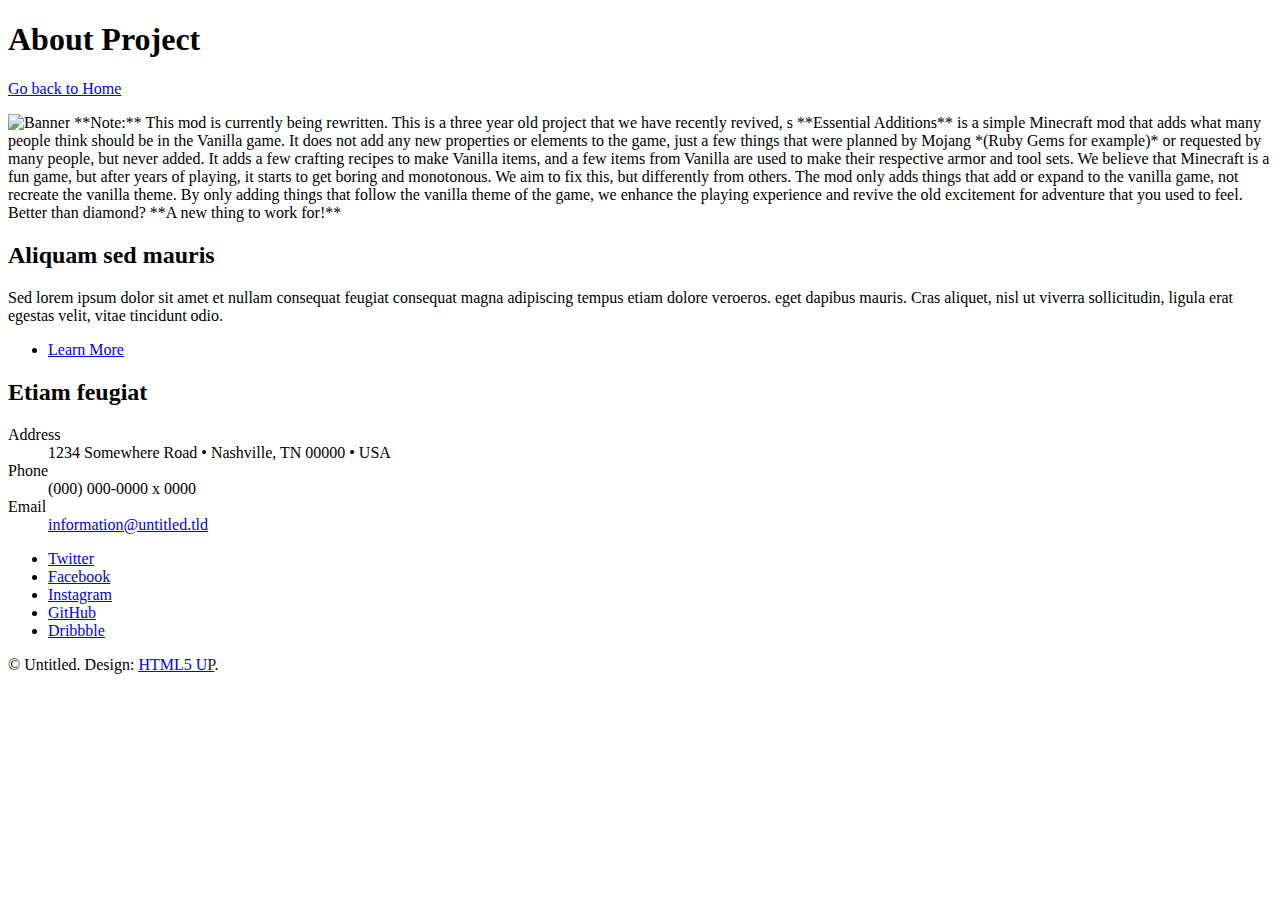
==== about/index.html @ 2b638db6 "Prettify URLs" ====
<!DOCTYPE HTML>
<!--
	Stellar by HTML5 UP
	html5up.net | @ajlkn
	Free for personal and commercial use under the CCA 3.0 license (html5up.net/license)
-->
<html>
<head>
	<title>Generic - Stellar by HTML5 UP</title>
	<meta charset="utf-8" />
	<meta name="viewport" content="width=device-width, initial-scale=1" />
	<!--[if lte IE 8]>
	<script src="../assets/js/ie/html5shiv.js"></script><![endif]-->
	<link rel="stylesheet" href="../assets/css/main.css" />
	<!--[if lte IE 9]>
	<link rel="stylesheet" href="../assets/css/ie9.css"/><![endif]-->
	<!--[if lte IE 8]>
	<link rel="stylesheet" href="../assets/css/ie8.css"/><![endif]-->
</head>
<body>

<!-- Wrapper -->
<div id="wrapper">

	<!-- Header -->
	<header id="header">
		<h1>About Project</h1>
        <p><span class="icon fa-long-arrow-left"></span> <a href="../">Go back to Home</a></p>
	</header>

	<!-- Main -->
	<div id="main">

		<!-- Content -->
		<section id="content" class="main">
			<span class="image main"><img src="../images/DarkBanner.png" alt="Banner" /></span>
			<markdown>
				**Note:** This mod is currently being rewritten.
				This is a three year old project that we have recently revived, s
                **Essential Additions** is a simple Minecraft mod that adds what many people think should be in the Vanilla game. It does not add any new properties or elements to the game, just a few things that were planned by Mojang *(Ruby Gems for example)* or requested by many people, but never added. It adds a few crafting recipes to make Vanilla items, and a few items from Vanilla are used to make their respective armor and tool sets.

                We believe that Minecraft is a fun game, but after years of playing, it starts to get boring and monotonous. We aim to fix this, but differently from others.

                The mod only adds things that add or expand to the vanilla game, not recreate the vanilla theme.
                By only adding things that follow the vanilla theme of the game, we enhance the playing experience and revive the old excitement for adventure that you used to feel. Better than diamond? **A new thing to work for!**
            </markdown>
		</section>

	</div>

	<!-- Footer -->
	<footer id="footer">
		<section>
			<h2>Aliquam sed mauris</h2>
			<p>Sed lorem ipsum dolor sit amet et nullam consequat feugiat consequat magna adipiscing tempus etiam dolore veroeros. eget dapibus mauris. Cras aliquet, nisl ut viverra sollicitudin, ligula erat egestas velit, vitae tincidunt odio.</p>
			<ul class="actions">
				<li><a href="#" class="button">Learn More</a></li>
			</ul>
		</section>
		<section>
			<h2>Etiam feugiat</h2>
			<dl class="alt">
				<dt>Address</dt>
				<dd>1234 Somewhere Road &bull; Nashville, TN 00000 &bull; USA</dd>
				<dt>Phone</dt>
				<dd>(000) 000-0000 x 0000</dd>
				<dt>Email</dt>
				<dd><a href="#">information@untitled.tld</a></dd>
			</dl>
			<ul class="icons">
				<li><a href="#" class="icon fa-twitter alt"><span class="label">Twitter</span></a></li>
				<li><a href="#" class="icon fa-facebook alt"><span class="label">Facebook</span></a></li>
				<li><a href="#" class="icon fa-instagram alt"><span class="label">Instagram</span></a></li>
				<li><a href="#" class="icon fa-github alt"><span class="label">GitHub</span></a></li>
				<li><a href="#" class="icon fa-dribbble alt"><span class="label">Dribbble</span></a></li>
			</ul>
		</section>
		<p class="copyright">&copy; Untitled. Design: <a href="https://html5up.net">HTML5 UP</a>.</p>
	</footer>

</div>

<!-- Scripts -->
<script type="text/javascript" src="../assets/js/jquery.min.js"></script>
<script type="text/javascript" src="../assets/js/jquery.scrollex.min.js"></script>
<script type="text/javascript" src="../assets/js/jquery.scrolly.min.js"></script>
<script type="text/javascript" src="../assets/js/skel.min.js"></script>
<script type="text/javascript" src="../assets/js/util.js"></script>
<!--[if lte IE 8]>
<script src="../assets/js/ie/respond.min.js"></script><![endif]-->
<script type="text/javascript" src="../assets/js/main.js"></script>
<script type="text/javascript" src="../assets/js/tagdown.min.js"></script>

</body>
</html>
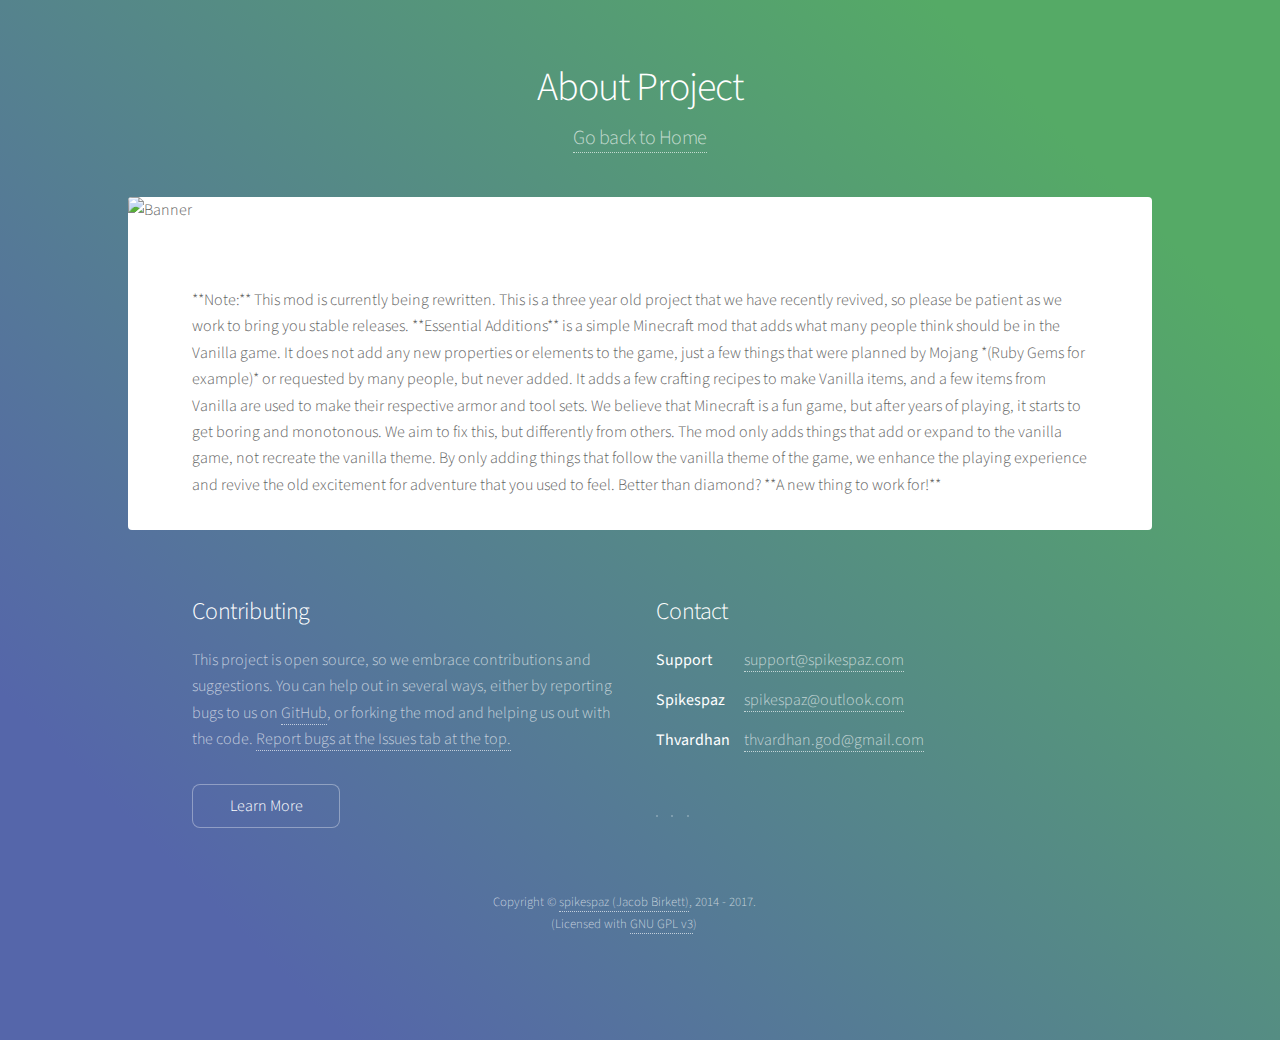
==== commit 9d5fce91: "Removed clutter comments and use all minifed files." ====
--- a/about/index.html
+++ b/about/index.html
@@ -1,42 +1,37 @@
 <!DOCTYPE HTML>
-<!--
-	Stellar by HTML5 UP
-	html5up.net | @ajlkn
-	Free for personal and commercial use under the CCA 3.0 license (html5up.net/license)
--->
 <html>
 <head>
-	<title>Generic - Stellar by HTML5 UP</title>
-	<meta charset="utf-8" />
-	<meta name="viewport" content="width=device-width, initial-scale=1" />
-	<!--[if lte IE 8]>
-	<script src="../assets/js/ie/html5shiv.js"></script><![endif]-->
-	<link rel="stylesheet" href="../assets/css/main.css" />
-	<!--[if lte IE 9]>
-	<link rel="stylesheet" href="../assets/css/ie9.css"/><![endif]-->
-	<!--[if lte IE 8]>
-	<link rel="stylesheet" href="../assets/css/ie8.css"/><![endif]-->
+    <title>Essential Additions - About</title>
+    <meta charset="utf-8" />
+    <meta name="viewport" content="width=device-width, initial-scale=1" />
+    <!--[if lte IE 8]><script src="../assets/js/ie/html5shiv.js"></script><![endif]-->
+    <link rel="stylesheet" href="../assets/css/main.min.css" />
+    <link rel="stylesheet" href="../assets/css/font-awesome.min.css" />
+    <link rel="stylesheet" href="../assets/css/custom-icons.css" />
+    <!--[if lte IE 9]><link rel="stylesheet" href="../assets/css/ie9.min.css" /><![endif]-->
+    <!--[if lte IE 8]><link rel="stylesheet" href="../assets/css/ie8.min.css" /><![endif]-->
+    <!--[if lte IE 7]><link rel="stylesheet" href="../assets/css/custom-icons-ie7.css"/><![endif]-->
 </head>
 <body>
-
 <!-- Wrapper -->
 <div id="wrapper">
 
-	<!-- Header -->
-	<header id="header">
-		<h1>About Project</h1>
+    <!-- Header -->
+    <header id="header">
+        <h1>About Project</h1>
         <p><span class="icon fa-long-arrow-left"></span> <a href="../">Go back to Home</a></p>
-	</header>
+    </header>
 
-	<!-- Main -->
-	<div id="main">
+    <!-- Main -->
+    <div id="main">
 
-		<!-- Content -->
-		<section id="content" class="main">
-			<span class="image main"><img src="../images/DarkBanner.png" alt="Banner" /></span>
-			<markdown>
-				**Note:** This mod is currently being rewritten.
-				This is a three year old project that we have recently revived, s
+        <!-- Content -->
+        <section id="content" class="main">
+            <span class="image main"><img src="../assets/images/serenity.png" alt="Banner" /></span>
+            <markdown>
+                **Note:** This mod is currently being rewritten.
+                This is a three year old project that we have recently revived, so please be patient as we work to bring you stable releases.
+
                 **Essential Additions** is a simple Minecraft mod that adds what many people think should be in the Vanilla game. It does not add any new properties or elements to the game, just a few things that were planned by Mojang *(Ruby Gems for example)* or requested by many people, but never added. It adds a few crafting recipes to make Vanilla items, and a few items from Vanilla are used to make their respective armor and tool sets.
 
                 We believe that Minecraft is a fun game, but after years of playing, it starts to get boring and monotonous. We aim to fix this, but differently from others.
@@ -44,39 +39,40 @@
                 The mod only adds things that add or expand to the vanilla game, not recreate the vanilla theme.
                 By only adding things that follow the vanilla theme of the game, we enhance the playing experience and revive the old excitement for adventure that you used to feel. Better than diamond? **A new thing to work for!**
             </markdown>
-		</section>
+        </section>
 
-	</div>
+    </div>
 
-	<!-- Footer -->
-	<footer id="footer">
-		<section>
-			<h2>Aliquam sed mauris</h2>
-			<p>Sed lorem ipsum dolor sit amet et nullam consequat feugiat consequat magna adipiscing tempus etiam dolore veroeros. eget dapibus mauris. Cras aliquet, nisl ut viverra sollicitudin, ligula erat egestas velit, vitae tincidunt odio.</p>
-			<ul class="actions">
-				<li><a href="#" class="button">Learn More</a></li>
-			</ul>
-		</section>
-		<section>
-			<h2>Etiam feugiat</h2>
-			<dl class="alt">
-				<dt>Address</dt>
-				<dd>1234 Somewhere Road &bull; Nashville, TN 00000 &bull; USA</dd>
-				<dt>Phone</dt>
-				<dd>(000) 000-0000 x 0000</dd>
-				<dt>Email</dt>
-				<dd><a href="#">information@untitled.tld</a></dd>
-			</dl>
-			<ul class="icons">
-				<li><a href="#" class="icon fa-twitter alt"><span class="label">Twitter</span></a></li>
-				<li><a href="#" class="icon fa-facebook alt"><span class="label">Facebook</span></a></li>
-				<li><a href="#" class="icon fa-instagram alt"><span class="label">Instagram</span></a></li>
-				<li><a href="#" class="icon fa-github alt"><span class="label">GitHub</span></a></li>
-				<li><a href="#" class="icon fa-dribbble alt"><span class="label">Dribbble</span></a></li>
-			</ul>
-		</section>
-		<p class="copyright">&copy; Untitled. Design: <a href="https://html5up.net">HTML5 UP</a>.</p>
-	</footer>
+    <!-- Footer -->
+    <footer id="footer">
+        <section>
+            <h2>Contributing</h2>
+            <p>This project is open source, so we embrace contributions and suggestions. You can help out in several ways, either by reporting bugs to us on
+                <a href="https://github.com/spikespaz/essentialadditions">GitHub</a>, or forking the mod and helping us out with the code.
+                <a href="https://github.com/spikespaz/essentialadditions/issues">Report bugs at the Issues tab at the top.</a>
+            </p>
+            <ul class="actions">
+                <li><a href="../contribute/" class="button">Learn More</a></li>
+            </ul>
+        </section>
+        <section>
+            <h2>Contact</h2>
+            <dl class="alt">
+                <dt>Support</dt>
+                <dd><a href="mailto:support@spikespaz.com?Subject=Essential%20Additions">support@spikespaz.com</a></dd>
+                <dt>Spikespaz</dt>
+                <dd><a href="mailto:spikespaz@outlook.com?Subject=Essential%20Additions">spikespaz@outlook.com</a></dd>
+                <dt>Thvardhan</dt>
+                <dd><a href="mailto:thvardhan.god@gmail.com?Subject=Essential%20Additions">thvardhan.god@gmail.com</a></dd>
+            </dl>
+            <ul class="icons">
+                <li><a href="https://twitter.com/spikespaz" class="icon fa-twitter alt"><span class="label">Twitter</span></a></li>
+                <li><a href="https://github.com/spikespaz/EssentialAdditions" class="icon fa-github alt"><span class="label">GitHub</span></a></li>
+                <li><a href="https://discord.gg/QqYtjgf" class="icon ci-discord-alt alt"><span class="label">Discord</span></a></li>
+            </ul>
+        </section>
+        <p class="copyright">Copyright &copy; <a href="http://spikespaz.com">spikespaz (Jacob Birkett)</a>, 2014 - 2017.<br />(Licensed with <a href="https://www.gnu.org/licenses/quick-guide-gplv3.html">GNU GPL v3</a>)</p>
+    </footer>
 
 </div>
 
@@ -85,11 +81,9 @@
 <script type="text/javascript" src="../assets/js/jquery.scrollex.min.js"></script>
 <script type="text/javascript" src="../assets/js/jquery.scrolly.min.js"></script>
 <script type="text/javascript" src="../assets/js/skel.min.js"></script>
-<script type="text/javascript" src="../assets/js/util.js"></script>
-<!--[if lte IE 8]>
-<script src="../assets/js/ie/respond.min.js"></script><![endif]-->
-<script type="text/javascript" src="../assets/js/main.js"></script>
+<script type="text/javascript" src="../assets/js/util.min.js"></script>
+<!--[if lte IE 8]<script src="../assets/js/ie/respond.min.js"></script><![endif]-->
+<script type="text/javascript" src="../assets/js/main.min.js"></script>
 <script type="text/javascript" src="../assets/js/tagdown.min.js"></script>
-
 </body>
 </html>
--- a/assets/css/main.min.css
+++ b/assets/css/main.min.css
@@ -0,0 +1,2 @@
+@import "https://fonts.googleapis.com/css?family=Source+Sans+Pro:300,400";html,body,div,span,applet,object,iframe,h1,h2,h3,h4,h5,h6,p,blockquote,pre,a,abbr,acronym,address,big,cite,code,del,dfn,em,img,ins,kbd,q,s,samp,small,strike,strong,sub,sup,tt,var,b,u,i,center,dl,dt,dd,ol,ul,li,fieldset,form,label,legend,table,caption,tbody,tfoot,thead,tr,th,td,article,aside,canvas,details,embed,figure,figcaption,footer,header,hgroup,menu,nav,output,ruby,section,summary,time,mark,audio,video{margin:0;padding:0;border:0;font-size:100%;font:inherit;vertical-align:baseline}article,aside,details,figcaption,figure,footer,header,hgroup,menu,nav,section{display:block}body{line-height:1}ol,ul{list-style:none}blockquote,q{quotes:none}blockquote:before,blockquote:after,q:before,q:after{content:'';content:none}table{border-collapse:collapse;border-spacing:0}body{-webkit-text-size-adjust:none}*,*:before,*:after{-moz-box-sizing:border-box;-webkit-box-sizing:border-box;box-sizing:border-box}.row{border-bottom:solid 1px transparent;-moz-box-sizing:border-box;-webkit-box-sizing:border-box;box-sizing:border-box}.row>*{float:left;-moz-box-sizing:border-box;-webkit-box-sizing:border-box;box-sizing:border-box}.row:after,.row:before{content:'';display:block;clear:both;height:0}.row.uniform>*>:first-child{margin-top:0}.row.uniform>*>:last-child{margin-bottom:0}.row.\30 \25>*{padding:0 0 0 0em}.row.\30 \25{margin:0 0 -1px 0em}.row.uniform.\30 \25>*{padding:0em 0 0 0em}.row.uniform.\30 \25{margin:0em 0 -1px 0em}.row>*{padding:0 0 0 1.5em}.row{margin:0 0 -1px -1.5em}.row.uniform>*{padding:1.5em 0 0 1.5em}.row.uniform{margin:-1.5em 0 -1px -1.5em}.row.\32 00\25>*{padding:0 0 0 3em}.row.\32 00\25{margin:0 0 -1px -3em}.row.uniform.\32 00\25>*{padding:3em 0 0 3em}.row.uniform.\32 00\25{margin:-3em 0 -1px -3em}.row.\31 50\25>*{padding:0 0 0 2.25em}.row.\31 50\25{margin:0 0 -1px -2.25em}.row.uniform.\31 50\25>*{padding:2.25em 0 0 2.25em}.row.uniform.\31 50\25{margin:-2.25em 0 -1px -2.25em}.row.\35 0\25>*{padding:0 0 0 .75em}.row.\35 0\25{margin:0 0 -1px -.75em}.row.uniform.\35 0\25>*{padding:.75em 0 0 .75em}.row.uniform.\35 0\25{margin:-.75em 0 -1px -.75em}.row.\32 5\25>*{padding:0 0 0 .375em}.row.\32 5\25{margin:0 0 -1px -.375em}.row.uniform.\32 5\25>*{padding:.375em 0 0 .375em}.row.uniform.\32 5\25{margin:-.375em 0 -1px -.375em}.\31 2u,.\31 2u\24{width:100%;clear:none;margin-left:0}.\31 1u,.\31 1u\24{width:91.6666666667%;clear:none;margin-left:0}.\31 0u,.\31 0u\24{width:83.3333333333%;clear:none;margin-left:0}.\39 u,.\39 u\24{width:75%;clear:none;margin-left:0}.\38 u,.\38 u\24{width:66.6666666667%;clear:none;margin-left:0}.\37 u,.\37 u\24{width:58.3333333333%;clear:none;margin-left:0}.\36 u,.\36 u\24{width:50%;clear:none;margin-left:0}.\35 u,.\35 u\24{width:41.6666666667%;clear:none;margin-left:0}.\34 u,.\34 u\24{width:33.3333333333%;clear:none;margin-left:0}.\33 u,.\33 u\24{width:25%;clear:none;margin-left:0}.\32 u,.\32 u\24{width:16.6666666667%;clear:none;margin-left:0}.\31 u,.\31 u\24{width:8.3333333333%;clear:none;margin-left:0}.\31 2u\24+*,.\31 1u\24+*,.\31 0u\24+*,.\39 u\24+*,.\38 u\24+*,.\37 u\24+*,.\36 u\24+*,.\35 u\24+*,.\34 u\24+*,.\33 u\24+*,.\32 u\24+*,.\31 u\24+*{clear:left}.\-11u{margin-left:91.66667%}.\-10u{margin-left:83.33333%}.\-9u{margin-left:75%}.\-8u{margin-left:66.66667%}.\-7u{margin-left:58.33333%}.\-6u{margin-left:50%}.\-5u{margin-left:41.66667%}.\-4u{margin-left:33.33333%}.\-3u{margin-left:25%}.\-2u{margin-left:16.66667%}.\-1u{margin-left:8.33333%}@media screen and (max-width: 1680px){.row>*{padding:0 0 0 1.5em}.row{margin:0 0 -1px -1.5em}.row.uniform>*{padding:1.5em 0 0 1.5em}.row.uniform{margin:-1.5em 0 -1px -1.5em}.row.\32 00\25>*{padding:0 0 0 3em}.row.\32 00\25{margin:0 0 -1px -3em}.row.uniform.\32 00\25>*{padding:3em 0 0 3em}.row.uniform.\32 00\25{margin:-3em 0 -1px -3em}.row.\31 50\25>*{padding:0 0 0 2.25em}.row.\31 50\25{margin:0 0 -1px -2.25em}.row.uniform.\31 50\25>*{padding:2.25em 0 0 2.25em}.row.uniform.\31 50\25{margin:-2.25em 0 -1px -2.25em}.row.\35 0\25>*{padding:0 0 0 .75em}.row.\35 0\25{margin:0 0 -1px -.75em}.row.uniform.\35 0\25>*{padding:.75em 0 0 .75em}.row.uniform.\35 0\25{margin:-.75em 0 -1px -.75em}.row.\32 5\25>*{padding:0 0 0 .375em}.row.\32 5\25{margin:0 0 -1px -.375em}.row.uniform.\32 5\25>*{padding:.375em 0 0 .375em}.row.uniform.\32 5\25{margin:-.375em 0 -1px -.375em}.\31 2u\28xlarge\29,.\31 2u\24\28xlarge\29{width:100%;clear:none;margin-left:0}.\31 1u\28xlarge\29,.\31 1u\24\28xlarge\29{width:91.6666666667%;clear:none;margin-left:0}.\31 0u\28xlarge\29,.\31 0u\24\28xlarge\29{width:83.3333333333%;clear:none;margin-left:0}.\39 u\28xlarge\29,.\39 u\24\28xlarge\29{width:75%;clear:none;margin-left:0}.\38 u\28xlarge\29,.\38 u\24\28xlarge\29{width:66.6666666667%;clear:none;margin-left:0}.\37 u\28xlarge\29,.\37 u\24\28xlarge\29{width:58.3333333333%;clear:none;margin-left:0}.\36 u\28xlarge\29,.\36 u\24\28xlarge\29{width:50%;clear:none;margin-left:0}.\35 u\28xlarge\29,.\35 u\24\28xlarge\29{width:41.6666666667%;clear:none;margin-left:0}.\34 u\28xlarge\29,.\34 u\24\28xlarge\29{width:33.3333333333%;clear:none;margin-left:0}.\33 u\28xlarge\29,.\33 u\24\28xlarge\29{width:25%;clear:none;margin-left:0}.\32 u\28xlarge\29,.\32 u\24\28xlarge\29{width:16.6666666667%;clear:none;margin-left:0}.\31 u\28xlarge\29,.\31 u\24\28xlarge\29{width:8.3333333333%;clear:none;margin-left:0}.\31 2u\24\28xlarge\29+*,.\31 1u\24\28xlarge\29+*,.\31 0u\24\28xlarge\29+*,.\39 u\24\28xlarge\29+*,.\38 u\24\28xlarge\29+*,.\37 u\24\28xlarge\29+*,.\36 u\24\28xlarge\29+*,.\35 u\24\28xlarge\29+*,.\34 u\24\28xlarge\29+*,.\33 u\24\28xlarge\29+*,.\32 u\24\28xlarge\29+*,.\31 u\24\28xlarge\29+*{clear:left}.\-11u\28xlarge\29{margin-left:91.66667%}.\-10u\28xlarge\29{margin-left:83.33333%}.\-9u\28xlarge\29{margin-left:75%}.\-8u\28xlarge\29{margin-left:66.66667%}.\-7u\28xlarge\29{margin-left:58.33333%}.\-6u\28xlarge\29{margin-left:50%}.\-5u\28xlarge\29{margin-left:41.66667%}.\-4u\28xlarge\29{margin-left:33.33333%}.\-3u\28xlarge\29{margin-left:25%}.\-2u\28xlarge\29{margin-left:16.66667%}.\-1u\28xlarge\29{margin-left:8.33333%}}@media screen and (max-width: 1280px){.row>*{padding:0 0 0 1.5em}.row{margin:0 0 -1px -1.5em}.row.uniform>*{padding:1.5em 0 0 1.5em}.row.uniform{margin:-1.5em 0 -1px -1.5em}.row.\32 00\25>*{padding:0 0 0 3em}.row.\32 00\25{margin:0 0 -1px -3em}.row.uniform.\32 00\25>*{padding:3em 0 0 3em}.row.uniform.\32 00\25{margin:-3em 0 -1px -3em}.row.\31 50\25>*{padding:0 0 0 2.25em}.row.\31 50\25{margin:0 0 -1px -2.25em}.row.uniform.\31 50\25>*{padding:2.25em 0 0 2.25em}.row.uniform.\31 50\25{margin:-2.25em 0 -1px -2.25em}.row.\35 0\25>*{padding:0 0 0 .75em}.row.\35 0\25{margin:0 0 -1px -.75em}.row.uniform.\35 0\25>*{padding:.75em 0 0 .75em}.row.uniform.\35 0\25{margin:-.75em 0 -1px -.75em}.row.\32 5\25>*{padding:0 0 0 .375em}.row.\32 5\25{margin:0 0 -1px -.375em}.row.uniform.\32 5\25>*{padding:.375em 0 0 .375em}.row.uniform.\32 5\25{margin:-.375em 0 -1px -.375em}.\31 2u\28large\29,.\31 2u\24\28large\29{width:100%;clear:none;margin-left:0}.\31 1u\28large\29,.\31 1u\24\28large\29{width:91.6666666667%;clear:none;margin-left:0}.\31 0u\28large\29,.\31 0u\24\28large\29{width:83.3333333333%;clear:none;margin-left:0}.\39 u\28large\29,.\39 u\24\28large\29{width:75%;clear:none;margin-left:0}.\38 u\28large\29,.\38 u\24\28large\29{width:66.6666666667%;clear:none;margin-left:0}.\37 u\28large\29,.\37 u\24\28large\29{width:58.3333333333%;clear:none;margin-left:0}.\36 u\28large\29,.\36 u\24\28large\29{width:50%;clear:none;margin-left:0}.\35 u\28large\29,.\35 u\24\28large\29{width:41.6666666667%;clear:none;margin-left:0}.\34 u\28large\29,.\34 u\24\28large\29{width:33.3333333333%;clear:none;margin-left:0}.\33 u\28large\29,.\33 u\24\28large\29{width:25%;clear:none;margin-left:0}.\32 u\28large\29,.\32 u\24\28large\29{width:16.6666666667%;clear:none;margin-left:0}.\31 u\28large\29,.\31 u\24\28large\29{width:8.3333333333%;clear:none;margin-left:0}.\31 2u\24\28large\29+*,.\31 1u\24\28large\29+*,.\31 0u\24\28large\29+*,.\39 u\24\28large\29+*,.\38 u\24\28large\29+*,.\37 u\24\28large\29+*,.\36 u\24\28large\29+*,.\35 u\24\28large\29+*,.\34 u\24\28large\29+*,.\33 u\24\28large\29+*,.\32 u\24\28large\29+*,.\31 u\24\28large\29+*{clear:left}.\-11u\28large\29{margin-left:91.66667%}.\-10u\28large\29{margin-left:83.33333%}.\-9u\28large\29{margin-left:75%}.\-8u\28large\29{margin-left:66.66667%}.\-7u\28large\29{margin-left:58.33333%}.\-6u\28large\29{margin-left:50%}.\-5u\28large\29{margin-left:41.66667%}.\-4u\28large\29{margin-left:33.33333%}.\-3u\28large\29{margin-left:25%}.\-2u\28large\29{margin-left:16.66667%}.\-1u\28large\29{margin-left:8.33333%}}@media screen and (max-width: 980px){.row>*{padding:0 0 0 1.5em}.row{margin:0 0 -1px -1.5em}.row.uniform>*{padding:1.5em 0 0 1.5em}.row.uniform{margin:-1.5em 0 -1px -1.5em}.row.\32 00\25>*{padding:0 0 0 3em}.row.\32 00\25{margin:0 0 -1px -3em}.row.uniform.\32 00\25>*{padding:3em 0 0 3em}.row.uniform.\32 00\25{margin:-3em 0 -1px -3em}.row.\31 50\25>*{padding:0 0 0 2.25em}.row.\31 50\25{margin:0 0 -1px -2.25em}.row.uniform.\31 50\25>*{padding:2.25em 0 0 2.25em}.row.uniform.\31 50\25{margin:-2.25em 0 -1px -2.25em}.row.\35 0\25>*{padding:0 0 0 .75em}.row.\35 0\25{margin:0 0 -1px -.75em}.row.uniform.\35 0\25>*{padding:.75em 0 0 .75em}.row.uniform.\35 0\25{margin:-.75em 0 -1px -.75em}.row.\32 5\25>*{padding:0 0 0 .375em}.row.\32 5\25{margin:0 0 -1px -.375em}.row.uniform.\32 5\25>*{padding:.375em 0 0 .375em}.row.uniform.\32 5\25{margin:-.375em 0 -1px -.375em}.\31 2u\28medium\29,.\31 2u\24\28medium\29{width:100%;clear:none;margin-left:0}.\31 1u\28medium\29,.\31 1u\24\28medium\29{width:91.6666666667%;clear:none;margin-left:0}.\31 0u\28medium\29,.\31 0u\24\28medium\29{width:83.3333333333%;clear:none;margin-left:0}.\39 u\28medium\29,.\39 u\24\28medium\29{width:75%;clear:none;margin-left:0}.\38 u\28medium\29,.\38 u\24\28medium\29{width:66.6666666667%;clear:none;margin-left:0}.\37 u\28medium\29,.\37 u\24\28medium\29{width:58.3333333333%;clear:none;margin-left:0}.\36 u\28medium\29,.\36 u\24\28medium\29{width:50%;clear:none;margin-left:0}.\35 u\28medium\29,.\35 u\24\28medium\29{width:41.6666666667%;clear:none;margin-left:0}.\34 u\28medium\29,.\34 u\24\28medium\29{width:33.3333333333%;clear:none;margin-left:0}.\33 u\28medium\29,.\33 u\24\28medium\29{width:25%;clear:none;margin-left:0}.\32 u\28medium\29,.\32 u\24\28medium\29{width:16.6666666667%;clear:none;margin-left:0}.\31 u\28medium\29,.\31 u\24\28medium\29{width:8.3333333333%;clear:none;margin-left:0}.\31 2u\24\28medium\29+*,.\31 1u\24\28medium\29+*,.\31 0u\24\28medium\29+*,.\39 u\24\28medium\29+*,.\38 u\24\28medium\29+*,.\37 u\24\28medium\29+*,.\36 u\24\28medium\29+*,.\35 u\24\28medium\29+*,.\34 u\24\28medium\29+*,.\33 u\24\28medium\29+*,.\32 u\24\28medium\29+*,.\31 u\24\28medium\29+*{clear:left}.\-11u\28medium\29{margin-left:91.66667%}.\-10u\28medium\29{margin-left:83.33333%}.\-9u\28medium\29{margin-left:75%}.\-8u\28medium\29{margin-left:66.66667%}.\-7u\28medium\29{margin-left:58.33333%}.\-6u\28medium\29{margin-left:50%}.\-5u\28medium\29{margin-left:41.66667%}.\-4u\28medium\29{margin-left:33.33333%}.\-3u\28medium\29{margin-left:25%}.\-2u\28medium\29{margin-left:16.66667%}.\-1u\28medium\29{margin-left:8.33333%}}@media screen and (max-width: 736px){.row>*{padding:0 0 0 1em}.row{margin:0 0 -1px -1em}.row.uniform>*{padding:1em 0 0 1em}.row.uniform{margin:-1em 0 -1px -1em}.row.\32 00\25>*{padding:0 0 0 2em}.row.\32 00\25{margin:0 0 -1px -2em}.row.uniform.\32 00\25>*{padding:2em 0 0 2em}.row.uniform.\32 00\25{margin:-2em 0 -1px -2em}.row.\31 50\25>*{padding:0 0 0 1.5em}.row.\31 50\25{margin:0 0 -1px -1.5em}.row.uniform.\31 50\25>*{padding:1.5em 0 0 1.5em}.row.uniform.\31 50\25{margin:-1.5em 0 -1px -1.5em}.row.\35 0\25>*{padding:0 0 0 .5em}.row.\35 0\25{margin:0 0 -1px -.5em}.row.uniform.\35 0\25>*{padding:.5em 0 0 .5em}.row.uniform.\35 0\25{margin:-.5em 0 -1px -.5em}.row.\32 5\25>*{padding:0 0 0 .25em}.row.\32 5\25{margin:0 0 -1px -.25em}.row.uniform.\32 5\25>*{padding:.25em 0 0 .25em}.row.uniform.\32 5\25{margin:-.25em 0 -1px -.25em}.\31 2u\28small\29,.\31 2u\24\28small\29{width:100%;clear:none;margin-left:0}.\31 1u\28small\29,.\31 1u\24\28small\29{width:91.6666666667%;clear:none;margin-left:0}.\31 0u\28small\29,.\31 0u\24\28small\29{width:83.3333333333%;clear:none;margin-left:0}.\39 u\28small\29,.\39 u\24\28small\29{width:75%;clear:none;margin-left:0}.\38 u\28small\29,.\38 u\24\28small\29{width:66.6666666667%;clear:none;margin-left:0}.\37 u\28small\29,.\37 u\24\28small\29{width:58.3333333333%;clear:none;margin-left:0}.\36 u\28small\29,.\36 u\24\28small\29{width:50%;clear:none;margin-left:0}.\35 u\28small\29,.\35 u\24\28small\29{width:41.6666666667%;clear:none;margin-left:0}.\34 u\28small\29,.\34 u\24\28small\29{width:33.3333333333%;clear:none;margin-left:0}.\33 u\28small\29,.\33 u\24\28small\29{width:25%;clear:none;margin-left:0}.\32 u\28small\29,.\32 u\24\28small\29{width:16.6666666667%;clear:none;margin-left:0}.\31 u\28small\29,.\31 u\24\28small\29{width:8.3333333333%;clear:none;margin-left:0}.\31 2u\24\28small\29+*,.\31 1u\24\28small\29+*,.\31 0u\24\28small\29+*,.\39 u\24\28small\29+*,.\38 u\24\28small\29+*,.\37 u\24\28small\29+*,.\36 u\24\28small\29+*,.\35 u\24\28small\29+*,.\34 u\24\28small\29+*,.\33 u\24\28small\29+*,.\32 u\24\28small\29+*,.\31 u\24\28small\29+*{clear:left}.\-11u\28small\29{margin-left:91.66667%}.\-10u\28small\29{margin-left:83.33333%}.\-9u\28small\29{margin-left:75%}.\-8u\28small\29{margin-left:66.66667%}.\-7u\28small\29{margin-left:58.33333%}.\-6u\28small\29{margin-left:50%}.\-5u\28small\29{margin-left:41.66667%}.\-4u\28small\29{margin-left:33.33333%}.\-3u\28small\29{margin-left:25%}.\-2u\28small\29{margin-left:16.66667%}.\-1u\28small\29{margin-left:8.33333%}}@media screen and (max-width: 480px){.row>*{padding:0 0 0 1em}.row{margin:0 0 -1px -1em}.row.uniform>*{padding:1em 0 0 1em}.row.uniform{margin:-1em 0 -1px -1em}.row.\32 00\25>*{padding:0 0 0 2em}.row.\32 00\25{margin:0 0 -1px -2em}.row.uniform.\32 00\25>*{padding:2em 0 0 2em}.row.uniform.\32 00\25{margin:-2em 0 -1px -2em}.row.\31 50\25>*{padding:0 0 0 1.5em}.row.\31 50\25{margin:0 0 -1px -1.5em}.row.uniform.\31 50\25>*{padding:1.5em 0 0 1.5em}.row.uniform.\31 50\25{margin:-1.5em 0 -1px -1.5em}.row.\35 0\25>*{padding:0 0 0 .5em}.row.\35 0\25{margin:0 0 -1px -.5em}.row.uniform.\35 0\25>*{padding:.5em 0 0 .5em}.row.uniform.\35 0\25{margin:-.5em 0 -1px -.5em}.row.\32 5\25>*{padding:0 0 0 .25em}.row.\32 5\25{margin:0 0 -1px -.25em}.row.uniform.\32 5\25>*{padding:.25em 0 0 .25em}.row.uniform.\32 5\25{margin:-.25em 0 -1px -.25em}.\31 2u\28xsmall\29,.\31 2u\24\28xsmall\29{width:100%;clear:none;margin-left:0}.\31 1u\28xsmall\29,.\31 1u\24\28xsmall\29{width:91.6666666667%;clear:none;margin-left:0}.\31 0u\28xsmall\29,.\31 0u\24\28xsmall\29{width:83.3333333333%;clear:none;margin-left:0}.\39 u\28xsmall\29,.\39 u\24\28xsmall\29{width:75%;clear:none;margin-left:0}.\38 u\28xsmall\29,.\38 u\24\28xsmall\29{width:66.6666666667%;clear:none;margin-left:0}.\37 u\28xsmall\29,.\37 u\24\28xsmall\29{width:58.3333333333%;clear:none;margin-left:0}.\36 u\28xsmall\29,.\36 u\24\28xsmall\29{width:50%;clear:none;margin-left:0}.\35 u\28xsmall\29,.\35 u\24\28xsmall\29{width:41.6666666667%;clear:none;margin-left:0}.\34 u\28xsmall\29,.\34 u\24\28xsmall\29{width:33.3333333333%;clear:none;margin-left:0}.\33 u\28xsmall\29,.\33 u\24\28xsmall\29{width:25%;clear:none;margin-left:0}.\32 u\28xsmall\29,.\32 u\24\28xsmall\29{width:16.6666666667%;clear:none;margin-left:0}.\31 u\28xsmall\29,.\31 u\24\28xsmall\29{width:8.3333333333%;clear:none;margin-left:0}.\31 2u\24\28xsmall\29+*,.\31 1u\24\28xsmall\29+*,.\31 0u\24\28xsmall\29+*,.\39 u\24\28xsmall\29+*,.\38 u\24\28xsmall\29+*,.\37 u\24\28xsmall\29+*,.\36 u\24\28xsmall\29+*,.\35 u\24\28xsmall\29+*,.\34 u\24\28xsmall\29+*,.\33 u\24\28xsmall\29+*,.\32 u\24\28xsmall\29+*,.\31 u\24\28xsmall\29+*{clear:left}.\-11u\28xsmall\29{margin-left:91.66667%}.\-10u\28xsmall\29{margin-left:83.33333%}.\-9u\28xsmall\29{margin-left:75%}.\-8u\28xsmall\29{margin-left:66.66667%}.\-7u\28xsmall\29{margin-left:58.33333%}.\-6u\28xsmall\29{margin-left:50%}.\-5u\28xsmall\29{margin-left:41.66667%}.\-4u\28xsmall\29{margin-left:33.33333%}.\-3u\28xsmall\29{margin-left:25%}.\-2u\28xsmall\29{margin-left:16.66667%}.\-1u\28xsmall\29{margin-left:8.33333%}}@media screen and (max-width: 360px){.row>*{padding:0 0 0 1em}.row{margin:0 0 -1px -1em}.row.uniform>*{padding:1em 0 0 1em}.row.uniform{margin:-1em 0 -1px -1em}.row.\32 00\25>*{padding:0 0 0 2em}.row.\32 00\25{margin:0 0 -1px -2em}.row.uniform.\32 00\25>*{padding:2em 0 0 2em}.row.uniform.\32 00\25{margin:-2em 0 -1px -2em}.row.\31 50\25>*{padding:0 0 0 1.5em}.row.\31 50\25{margin:0 0 -1px -1.5em}.row.uniform.\31 50\25>*{padding:1.5em 0 0 1.5em}.row.uniform.\31 50\25{margin:-1.5em 0 -1px -1.5em}.row.\35 0\25>*{padding:0 0 0 .5em}.row.\35 0\25{margin:0 0 -1px -.5em}.row.uniform.\35 0\25>*{padding:.5em 0 0 .5em}.row.uniform.\35 0\25{margin:-.5em 0 -1px -.5em}.row.\32 5\25>*{padding:0 0 0 .25em}.row.\32 5\25{margin:0 0 -1px -.25em}.row.uniform.\32 5\25>*{padding:.25em 0 0 .25em}.row.uniform.\32 5\25{margin:-.25em 0 -1px -.25em}.\31 2u\28xxsmall\29,.\31 2u\24\28xxsmall\29{width:100%;clear:none;margin-left:0}.\31 1u\28xxsmall\29,.\31 1u\24\28xxsmall\29{width:91.6666666667%;clear:none;margin-left:0}.\31 0u\28xxsmall\29,.\31 0u\24\28xxsmall\29{width:83.3333333333%;clear:none;margin-left:0}.\39 u\28xxsmall\29,.\39 u\24\28xxsmall\29{width:75%;clear:none;margin-left:0}.\38 u\28xxsmall\29,.\38 u\24\28xxsmall\29{width:66.6666666667%;clear:none;margin-left:0}.\37 u\28xxsmall\29,.\37 u\24\28xxsmall\29{width:58.3333333333%;clear:none;margin-left:0}.\36 u\28xxsmall\29,.\36 u\24\28xxsmall\29{width:50%;clear:none;margin-left:0}.\35 u\28xxsmall\29,.\35 u\24\28xxsmall\29{width:41.6666666667%;clear:none;margin-left:0}.\34 u\28xxsmall\29,.\34 u\24\28xxsmall\29{width:33.3333333333%;clear:none;margin-left:0}.\33 u\28xxsmall\29,.\33 u\24\28xxsmall\29{width:25%;clear:none;margin-left:0}.\32 u\28xxsmall\29,.\32 u\24\28xxsmall\29{width:16.6666666667%;clear:none;margin-left:0}.\31 u\28xxsmall\29,.\31 u\24\28xxsmall\29{width:8.3333333333%;clear:none;margin-left:0}.\31 2u\24\28xxsmall\29+*,.\31 1u\24\28xxsmall\29+*,.\31 0u\24\28xxsmall\29+*,.\39 u\24\28xxsmall\29+*,.\38 u\24\28xxsmall\29+*,.\37 u\24\28xxsmall\29+*,.\36 u\24\28xxsmall\29+*,.\35 u\24\28xxsmall\29+*,.\34 u\24\28xxsmall\29+*,.\33 u\24\28xxsmall\29+*,.\32 u\24\28xxsmall\29+*,.\31 u\24\28xxsmall\29+*{clear:left}.\-11u\28xxsmall\29{margin-left:91.66667%}.\-10u\28xxsmall\29{margin-left:83.33333%}.\-9u\28xxsmall\29{margin-left:75%}.\-8u\28xxsmall\29{margin-left:66.66667%}.\-7u\28xxsmall\29{margin-left:58.33333%}.\-6u\28xxsmall\29{margin-left:50%}.\-5u\28xxsmall\29{margin-left:41.66667%}.\-4u\28xxsmall\29{margin-left:33.33333%}.\-3u\28xxsmall\29{margin-left:25%}.\-2u\28xxsmall\29{margin-left:16.66667%}.\-1u\28xxsmall\29{margin-left:8.33333%}}@-ms-viewport{width:device-width}body{-ms-overflow-style:scrollbar}@media screen and (max-width: 480px){html,body{min-width:320px}}body{background-color:#157293;background-image:url("images/overlay.png"),-moz-linear-gradient(45deg, #56a 15%, #5a6 85%);background-image:url("images/overlay.png"),-webkit-linear-gradient(45deg, #56a 15%, #5a6 85%);background-image:url("images/overlay.png"),-ms-linear-gradient(45deg, #56a 15%, #5a6 85%);background-image:url("images/overlay.png"),linear-gradient(45deg, #56a 15%, #5a6 85%)}body.is-loading *,body.is-loading *:before,body.is-loading *:after{-moz-animation:none !important;-webkit-animation:none !important;-ms-animation:none !important;animation:none !important;-moz-transition:none !important;-webkit-transition:none !important;-ms-transition:none !important;transition:none !important}body{background-color:#157293;color:rgba(255,255,255,0.65)}body,input,select,textarea{font-family:"Source Sans Pro",Helvetica,sans-serif;font-size:17pt;font-weight:300;line-height:1.65}@media screen and (max-width: 1680px){body,input,select,textarea{font-size:14pt}}@media screen and (max-width: 1280px){body,input,select,textarea{font-size:12pt}}@media screen and (max-width: 360px){body,input,select,textarea{font-size:11pt}}a{-moz-transition:color .2s ease,border-bottom .2s ease;-webkit-transition:color .2s ease,border-bottom .2s ease;-ms-transition:color .2s ease,border-bottom .2s ease;transition:color .2s ease,border-bottom .2s ease;text-decoration:none;border-bottom:dotted 1px;color:inherit}a:hover{border-bottom-color:transparent}strong,b{font-weight:400}em,i{font-style:italic}p{margin:0 0 2em 0}p.content{-moz-columns:20em 2;-webkit-columns:20em 2;-ms-columns:20em 2;columns:20em 2;-moz-column-gap:2em;-webkit-column-gap:2em;-ms-column-gap:2em;column-gap:2em;text-align:justify}h1,h2,h3,h4,h5,h6{font-weight:300;line-height:1.5;margin:0 0 .7em 0;letter-spacing:-.025em}h1 a,h2 a,h3 a,h4 a,h5 a,h6 a{color:inherit;text-decoration:none}h1{font-size:2.5em;line-height:1.2}h2{font-size:1.5em}h3{font-size:1.25em}h4{font-size:1.1em}h5{font-size:0.9em}h6{font-size:0.7em}@media screen and (max-width: 736px){h1{font-size:2em}}sub{font-size:0.8em;position:relative;top:0.5em}sup{font-size:0.8em;position:relative;top:-0.5em}blockquote{border-left:solid 4px;font-style:italic;margin:0 0 2em 0;padding:.5em 0 .5em 2em}code{border-radius:8px;border:solid 1px;font-family:"Courier New",monospace;font-size:0.9em;margin:0 0.25em;padding:0.25em 0.65em}pre{-webkit-overflow-scrolling:touch;font-family:"Courier New",monospace;font-size:0.9em;margin:0 0 2em 0}pre code{display:block;line-height:1.75;padding:1em 1.5em;overflow-x:auto}hr{border:0;border-bottom:solid 1px;margin:2em 0}hr.major{margin:3em 0}.align-left{text-align:left}.align-center{text-align:center}.align-right{text-align:right}input,select,textarea{color:#fff}a:hover{color:#fff}strong,b{color:#fff}h1,h2,h3,h4,h5,h6{color:#fff}blockquote{border-left-color:rgba(255,255,255,0.35)}code{background:rgba(255,255,255,0.075);border-color:rgba(255,255,255,0.35)}hr{border-bottom-color:rgba(255,255,255,0.35)}.box{border-radius:8px;border:solid;margin-bottom:2em;padding:1.5em}.box>:last-child,.box>:last-child>:last-child,.box>:last-child>:last-child>:last-child{margin-bottom:0}.box.alt{border:0;border-radius:0;padding:0}.box{border-color:rgba(255,255,255,0.35)}input[type="submit"],input[type="reset"],input[type="button"],button,.button{-moz-appearance:none;-webkit-appearance:none;-ms-appearance:none;appearance:none;-moz-transition:background-color .2s ease-in-out,color .2s ease-in-out;-webkit-transition:background-color .2s ease-in-out,color .2s ease-in-out;-ms-transition:background-color .2s ease-in-out,color .2s ease-in-out;transition:background-color .2s ease-in-out,color .2s ease-in-out;border-radius:8px;border:0;cursor:pointer;display:inline-block;font-weight:300;height:2.75em;line-height:2.75em;min-width:9.25em;padding:0 1.5em;text-align:center;text-decoration:none;white-space:nowrap}input[type="submit"].icon,input[type="reset"].icon,input[type="button"].icon,button.icon,.button.icon{padding-left:1.35em}input[type="submit"].icon:before,input[type="reset"].icon:before,input[type="button"].icon:before,button.icon:before,.button.icon:before{margin-right:0.5em}input[type="submit"].fit,input[type="reset"].fit,input[type="button"].fit,button.fit,.button.fit{display:block;margin:0 0 1em 0;width:100%}input[type="submit"].small,input[type="reset"].small,input[type="button"].small,button.small,.button.small{font-size:0.8em}input[type="submit"].big,input[type="reset"].big,input[type="button"].big,button.big,.button.big{font-size:1.35em}input[type="submit"].disabled,input[type="submit"]:disabled,input[type="reset"].disabled,input[type="reset"]:disabled,input[type="button"].disabled,input[type="button"]:disabled,button.disabled,button:disabled,.button.disabled,.button:disabled{-moz-pointer-events:none;-webkit-pointer-events:none;-ms-pointer-events:none;pointer-events:none;opacity:0.25}@media screen and (max-width: 736px){input[type="submit"],input[type="reset"],input[type="button"],button,.button{min-width:0}}input[type="submit"],input[type="reset"],input[type="button"],button,.button{background-color:transparent;box-shadow:inset 0 0 0 1px rgba(255,255,255,0.35);color:#fff !important}input[type="submit"]:hover,input[type="reset"]:hover,input[type="button"]:hover,button:hover,.button:hover{background-color:rgba(255,255,255,0.075)}input[type="submit"]:active,input[type="reset"]:active,input[type="button"]:active,button:active,.button:active{background-color:rgba(255,255,255,0.2)}input[type="submit"].icon:before,input[type="reset"].icon:before,input[type="button"].icon:before,button.icon:before,.button.icon:before{color:rgba(255,255,255,0.5)}input[type="submit"].special,input[type="reset"].special,input[type="button"].special,button.special,.button.special{background-color:#188;color:#fff !important;box-shadow:none}input[type="submit"].special:hover,input[type="reset"].special:hover,input[type="button"].special:hover,button.special:hover,.button.special:hover{background-color:#139696}input[type="submit"].special:active,input[type="reset"].special:active,input[type="button"].special:active,button.special:active,.button.special:active{background-color:#0f7a7a}input[type="submit"].special.icon:before,input[type="reset"].special.icon:before,input[type="button"].special.icon:before,button.special.icon:before,.button.special.icon:before{color:#fff !important}form{margin:0 0 2em 0}label{display:block;font-size:0.9em;font-weight:400;margin:0 0 1em 0}input[type="text"],input[type="password"],input[type="email"],select,textarea{-moz-appearance:none;-webkit-appearance:none;-ms-appearance:none;appearance:none;border-radius:8px;border:solid 1px;color:inherit;display:block;outline:0;padding:0 1em;text-decoration:none;width:100%}input[type="text"]:invalid,input[type="password"]:invalid,input[type="email"]:invalid,select:invalid,textarea:invalid{box-shadow:none}.select-wrapper{text-decoration:none;display:block;position:relative}.select-wrapper:before{-moz-osx-font-smoothing:grayscale;-webkit-font-smoothing:antialiased;font-family:FontAwesome;font-style:normal;font-weight:normal;text-transform:none !important}.select-wrapper:before{content:'\f078';display:block;height:2.75em;line-height:2.75em;pointer-events:none;position:absolute;right:0;text-align:center;top:0;width:2.75em}.select-wrapper select::-ms-expand{display:none}input[type="text"],input[type="password"],input[type="email"],select{height:2.75em}textarea{padding:0.75em 1em}input[type="checkbox"],input[type="radio"]{-moz-appearance:none;-webkit-appearance:none;-ms-appearance:none;appearance:none;display:block;float:left;margin-right:-2em;opacity:0;width:1em;z-index:-1}input[type="checkbox"]+label,input[type="radio"]+label{text-decoration:none;cursor:pointer;display:inline-block;font-size:1em;font-weight:300;padding-left:2.4em;padding-right:0.75em;position:relative}input[type="checkbox"]+label:before,input[type="radio"]+label:before{-moz-osx-font-smoothing:grayscale;-webkit-font-smoothing:antialiased;font-family:FontAwesome;font-style:normal;font-weight:normal;text-transform:none !important}input[type="checkbox"]+label:before,input[type="radio"]+label:before{border-radius:8px;border:solid 1px;content:'';display:inline-block;height:1.65em;left:0;line-height:1.58125em;position:absolute;text-align:center;top:0;width:1.65em}input[type="checkbox"]:checked+label:before,input[type="radio"]:checked+label:before{content:'\f00c'}input[type="checkbox"]+label:before{border-radius:8px}input[type="radio"]+label:before{border-radius:100%}::-webkit-input-placeholder{opacity:1.0}:-moz-placeholder{opacity:1.0}::-moz-placeholder{opacity:1.0}:-ms-input-placeholder{opacity:1.0}.formerize-placeholder{opacity:1.0}label{color:#fff}input[type="text"],input[type="password"],input[type="email"],select,textarea{background:rgba(255,255,255,0.075);border-color:rgba(255,255,255,0.35)}input[type="text"]:focus,input[type="password"]:focus,input[type="email"]:focus,select:focus,textarea:focus{border-color:#188;box-shadow:0 0 0 1px #188}.select-wrapper:before{color:rgba(255,255,255,0.35)}input[type="checkbox"]+label,input[type="radio"]+label{color:rgba(255,255,255,0.65)}input[type="checkbox"]+label:before,input[type="radio"]+label:before{background:rgba(255,255,255,0.075);border-color:rgba(255,255,255,0.35)}input[type="checkbox"]:checked+label:before,input[type="radio"]:checked+label:before{background-color:#fff;border-color:#fff;color:#157293}input[type="checkbox"]:focus+label:before,input[type="radio"]:focus+label:before{border-color:#188;box-shadow:0 0 0 1px #188}::-webkit-input-placeholder{color:rgba(255,255,255,0.5) !important}:-moz-placeholder{color:rgba(255,255,255,0.5) !important}::-moz-placeholder{color:rgba(255,255,255,0.5) !important}:-ms-input-placeholder{color:rgba(255,255,255,0.5) !important}.formerize-placeholder{color:rgba(255,255,255,0.5) !important}.icon{text-decoration:none;-moz-transition:background-color .2s ease-in-out,color .2s ease-in-out;-webkit-transition:background-color .2s ease-in-out,color .2s ease-in-out;-ms-transition:background-color .2s ease-in-out,color .2s ease-in-out;transition:background-color .2s ease-in-out,color .2s ease-in-out;border-bottom:none;position:relative}.icon:before{-moz-osx-font-smoothing:grayscale;-webkit-font-smoothing:antialiased;font-family:FontAwesome;font-style:normal;font-weight:normal;text-transform:none !important}.icon>.label{display:none}.icon.major{border:solid 1px;display:inline-block;border-radius:100%;padding:0.65em;margin:0 0 2em 0;cursor:default}.icon.major:before{display:inline-block;font-size:6.25rem;width:2.25em;height:2.25em;line-height:2.2em;border-radius:100%;border:solid 1px;text-align:center}.icon.alt{display:inline-block;border:solid 1px;border-radius:100%}.icon.alt:before{display:block;font-size:1.25em;width:2em;height:2em;text-align:center;line-height:2em}.icon.style1{color:#56a}.icon.style2{color:#579}.icon.style3{color:#588}.icon.style4{color:#597}.icon.style5{color:#5a6}@media screen and (max-width: 1680px){.icon.major:before{font-size:5.5rem}}@media screen and (max-width: 1280px){.icon.major:before{font-size:4.75rem}}@media screen and (max-width: 736px){.icon.major{margin:0 0 1.5em 0;padding:0.35em}.icon.major:before{font-size:3.5rem}}.icon.major{border-color:rgba(255,255,255,0.35)}.icon.major:before{border-color:rgba(255,255,255,0.35)}.icon.alt{border-color:rgba(255,255,255,0.35);color:#fff}.icon.alt:hover{background-color:rgba(255,255,255,0.075)}.icon.alt:active{background-color:rgba(255,255,255,0.2)}.image{border-radius:8px;border:0;display:inline-block;position:relative}.image img{border-radius:8px;display:block}.image.left,.image.right{max-width:40%}.image.left img,.image.right img{width:100%}.image.left{float:left;margin:0 1.5em 1em 0;top:0.25em}.image.right{float:right;margin:0 0 1em 1.5em;top:0.25em}.image.fit{display:block;margin:0 0 2em 0;width:100%}.image.fit img{width:100%}.image.main{display:block;margin:0 0 3em 0;width:100%}.image.main img{width:100%}ol{list-style:decimal;margin:0 0 2em 0;padding-left:1.25em}ol li{padding-left:0.25em}ul{list-style:disc;margin:0 0 2em 0;padding-left:1em}ul li{padding-left:0.5em}ul.alt{list-style:none;padding-left:0}ul.alt li{border-top:solid 1px;padding:0.5em 0}ul.alt li:first-child{border-top:0;padding-top:0}ul.icons{cursor:default;list-style:none;padding-left:0}ul.icons li{display:inline-block;padding:0 0.65em 0 0}ul.icons li:last-child{padding-right:0 !important}ul.actions{cursor:default;list-style:none;padding-left:0}ul.actions li{display:inline-block;padding:0 1em 0 0;vertical-align:middle}ul.actions li:last-child{padding-right:0}ul.actions.small li{padding:0 .5em 0 0}ul.actions.vertical li{display:block;padding:1em 0 0 0}ul.actions.vertical li:first-child{padding-top:0}ul.actions.vertical li>*{margin-bottom:0}ul.actions.vertical.small li{padding:.5em 0 0 0}ul.actions.vertical.small li:first-child{padding-top:0}ul.actions.fit{display:table;margin-left:-1em;padding:0;table-layout:fixed;width:calc(100% + 1em)}ul.actions.fit li{display:table-cell;padding:0 0 0 1em}ul.actions.fit li>*{margin-bottom:0}ul.actions.fit.small{margin-left:-.5em;width:calc(100% + .5em)}ul.actions.fit.small li{padding:0 0 0 .5em}@media screen and (max-width: 480px){ul.actions{margin:0 0 2em 0}ul.actions li{padding:1em 0 0 0;display:block;text-align:center;width:100%}ul.actions li:first-child{padding-top:0}ul.actions li>*{width:100%;margin:0 !important}ul.actions.small li{padding:.5em 0 0 0}ul.actions.small li:first-child{padding-top:0}}dl{margin:0 0 2em 0}dl dt{display:block;font-weight:400;margin:0 0 1em 0}dl dd{margin-left:2em}dl.alt dt{display:block;width:3em;margin:0;clear:left;float:left}dl.alt dd{margin:0 0 0.85em 5.5em}dl.alt:after{content:'';display:block;clear:both}ul.alt li{border-top-color:rgba(255,255,255,0.35)}dl dt{color:#fff}section.special,article.special{text-align:center}header.major{margin-bottom:3em}header.major h2{font-size:2em}header.major h2:after{display:block;content:'';width:3.25em;height:2px;margin:.7em 0 1em 0;border-radius:2px}section.special header.major h2:after,article.special header.major h2:after{margin-left:auto;margin-right:auto}header.major p{font-size:1.25em;letter-spacing:-.025em}header.major.special{text-align:center}header.major.special h2:after{margin-left:auto;margin-right:auto}footer.major{margin-top:3em}@media screen and (max-width: 736px){header.major{margin-bottom:0}header.major h2{font-size:1.5em}header.major p{font-size:1em;letter-spacing:0}header.major p br{display:none}footer.major{margin-top:0}}header.major h2:after{background-color:rgba(255,255,255,0.35)}.table-wrapper{-webkit-overflow-scrolling:touch;overflow-x:auto}table{margin:0 0 2em 0;width:100%}table tbody tr{border:solid 1px;border-left:0;border-right:0}table td{padding:0.75em 0.75em}table th{font-size:0.9em;font-weight:400;padding:0 0.75em 0.75em 0.75em;text-align:left}table thead{border-bottom:solid 2px}table tfoot{border-top:solid 2px}table.alt{border-collapse:separate}table.alt tbody tr td{border:solid 1px;border-left-width:0;border-top-width:0}table.alt tbody tr td:first-child{border-left-width:1px}table.alt tbody tr:first-child td{border-top-width:1px}table.alt thead{border-bottom:0}table.alt tfoot{border-top:0}table tbody tr{border-color:rgba(255,255,255,0.35)}table tbody tr:nth-child(2n+1){background-color:rgba(255,255,255,0.075)}table th{color:#fff}table thead{border-bottom-color:rgba(255,255,255,0.35)}table tfoot{border-top-color:rgba(255,255,255,0.35)}table.alt tbody tr td{border-color:rgba(255,255,255,0.35)}.features{display:-moz-flex;display:-webkit-flex;display:-ms-flex;display:flex;-moz-flex-wrap:wrap;-webkit-flex-wrap:wrap;-ms-flex-wrap:wrap;flex-wrap:wrap;-moz-justify-content:center;-webkit-justify-content:center;-ms-justify-content:center;justify-content:center;width:calc(100% + 2em);margin:0 0 3em -2em;padding:0;list-style:none}.features li{width:calc(33.33333% - 2em);margin-left:2em;margin-top:3em;padding:0}.features li:nth-child(1),.features li:nth-child(2),.features li:nth-child(3){margin-top:0}.features li>:last-child{margin-bottom:0}@media screen and (max-width: 980px){.features li{width:calc(50% - 2em)}.features li:nth-child(3){margin-top:3em}}@media screen and (max-width: 736px){.features{width:100%;margin:0 0 2em 0}.features li{width:100%;margin-left:0;margin-top:2em}.features li:nth-child(2),.features li:nth-child(3){margin-top:2em}}.statistics{display:-moz-flex;display:-webkit-flex;display:-ms-flex;display:flex;width:100%;margin:0 0 3em 0;padding:0;list-style:none;cursor:default}.statistics li{-moz-flex:1;-webkit-flex:1;-ms-flex:1;flex:1;padding:1.5em;color:#fff;text-align:center}.statistics li.style1{background-color:#56a}.statistics li.style2{background-color:#579}.statistics li.style3{background-color:#588}.statistics li.style4{background-color:#597}.statistics li.style5{background-color:#5a6}.statistics li strong,.statistics li b{display:block;font-size:2em;line-height:1.1;color:inherit !important;font-weight:300;letter-spacing:-.025em}.statistics li:first-child{border-top-left-radius:8px;border-bottom-left-radius:8px}.statistics li:last-child{border-top-right-radius:8px;border-bottom-right-radius:8px}.statistics li .icon{display:inline-block}.statistics li .icon:before{font-size:2.75rem;line-height:1.3}@media screen and (max-width: 980px){.statistics li strong,.statistics li b{font-size:1.5em}}@media screen and (max-width: 736px){.statistics{display:block;width:20em;max-width:100%;margin:0 auto 2em auto}.statistics li:first-child{border-bottom-left-radius:0;border-top-right-radius:8px}.statistics li:last-child{border-top-right-radius:0;border-bottom-left-radius:8px}.statistics li .icon:before{font-size:3.75rem}.statistics li strong,.statistics li b{font-size:2.5em}}.spotlight{display:-moz-flex;display:-webkit-flex;display:-ms-flex;display:flex;-moz-align-items:center;-webkit-align-items:center;-ms-align-items:center;align-items:center;margin:0 0 2em 0}.spotlight .content{-moz-flex:1;-webkit-flex:1;-ms-flex:1;flex:1}.spotlight .content>:last-child{margin-bottom:0}.spotlight .content header.major{margin:0 0 2em 0}.spotlight .image{display:inline-block;margin-left:4em;padding:0.65em;border-radius:100%;border:solid 1px}.spotlight .image img{display:block;border-radius:100%;width:16em}@media screen and (max-width: 980px){.spotlight{-moz-flex-direction:column-reverse;-webkit-flex-direction:column-reverse;-ms-flex-direction:column-reverse;flex-direction:column-reverse;text-align:center}.spotlight .content{-moz-flex:0 1 auto;-webkit-flex:0 1 auto;-ms-flex:0 1 auto;flex:0 1 auto;width:100%}.spotlight .content header.major h2:after{margin-left:auto;margin-right:auto}.spotlight .image{-moz-flex:0 1 auto;-webkit-flex:0 1 auto;-ms-flex:0 1 auto;flex:0 1 auto;margin-left:0;margin-bottom:2em}}@media screen and (max-width: 736px){.spotlight .image{padding:0.35em}.spotlight .image img{width:12em}}.spotlight .image{border-color:rgba(255,255,255,0.35)}#header{padding:5em 5em 1em 5em ;text-align:center}#header h1{margin:0 0 .25em 0}#header p{font-size:1.25em;letter-spacing:-.025em}#header.alt{padding:7em 5em 4em 5em }#header.alt h1{font-size:3.25em}#header.alt>*{-moz-transition:opacity 3s ease;-webkit-transition:opacity 3s ease;-ms-transition:opacity 3s ease;transition:opacity 3s ease;-moz-transition-delay:0.5s;-webkit-transition-delay:0.5s;-ms-transition-delay:0.5s;transition-delay:0.5s;opacity:1}#header.alt .logo{-moz-transition:opacity 1.25s ease,-moz-transform 0.5s ease;-webkit-transition:opacity 1.25s ease,-webkit-transform 0.5s ease;-ms-transition:opacity 1.25s ease,-ms-transform 0.5s ease;transition:opacity 1.25s ease,transform 0.5s ease;-moz-transition-delay:0s;-webkit-transition-delay:0s;-ms-transition-delay:0s;transition-delay:0s;display:block;margin:0 0 1.5em 0}#header.alt .logo img{display:block;margin:0 auto;max-width:75%}@media screen and (max-width: 1280px){#header{padding:4em 4em .1em 4em }#header.alt{padding:6em 4em 3em 4em }}@media screen and (max-width: 980px){#header{padding:4em 3em .1em 3em }#header.alt{padding:5em 3em 2em 3em }}@media screen and (max-width: 736px){#header{padding:3em 2em .1em 2em }#header p{font-size:1em;letter-spacing:0}#header p br{display:none}#header.alt{padding:4em 2em 1em 2em }#header.alt h1{font-size:2.5em}}@media screen and (max-width: 480px){#header{padding:3em 1.5em .1em 1.5em }#header.alt{padding:4em 1.5em 1em 1.5em }}@media screen and (max-width: 360px){#header{padding:2.5em 1em .1em 1em }#header.alt{padding:3.5em 1em .5em 1em }}body.is-loading #header.alt>*{opacity:0}body.is-loading #header.alt .logo{-moz-transform:scale(0.8) rotate(-30deg);-webkit-transform:scale(0.8) rotate(-30deg);-ms-transform:scale(0.8) rotate(-30deg);transform:scale(0.8) rotate(-30deg)}#nav{-moz-transition:background-color .2s ease,border-top-left-radius .2s ease,border-top-right-radius .2s ease,padding .2s ease;-webkit-transition:background-color .2s ease,border-top-left-radius .2s ease,border-top-right-radius .2s ease,padding .2s ease;-ms-transition:background-color .2s ease,border-top-left-radius .2s ease,border-top-right-radius .2s ease,padding .2s ease;transition:background-color .2s ease,border-top-left-radius .2s ease,border-top-right-radius .2s ease,padding .2s ease;background-color:#fff;color:#636363;position:absolute;width:64em;max-width:calc(100% - 4em);padding:1em;background-color:#f7f7f7;border-top-left-radius:.25em;border-top-right-radius:.25em;cursor:default;text-align:center}#nav input,#nav select,#nav textarea{color:#636363}#nav a:hover{color:#636363}#nav strong,#nav b{color:#636363}#nav h1,#nav h2,#nav h3,#nav h4,#nav h5,#nav h6{color:#636363}#nav blockquote{border-left-color:#ddd}#nav code{background:rgba(222,222,222,0.25);border-color:#ddd}#nav hr{border-bottom-color:#ddd}#nav+#main{padding-top:4.25em}#nav ul{margin:0;padding:0;list-style:none}#nav ul li{-moz-transition:margin .2s ease;-webkit-transition:margin .2s ease;-ms-transition:margin .2s ease;transition:margin .2s ease;display:inline-block;margin:0 0.35em;padding:0;vertical-align:middle}#nav ul li a{-moz-transition:font-size .2s ease;-webkit-transition:font-size .2s ease;-ms-transition:font-size .2s ease;transition:font-size .2s ease;display:inline-block;height:2.25em;line-height:2.25em;padding:0 1.25em;border:0;border-radius:8px;box-shadow:inset 0 0 0 1px transparent}#nav ul li a:hover{background-color:rgba(222,222,222,0.25)}#nav ul li a.active{background-color:#fff;box-shadow:none}#nav.alt{position:fixed;top:0;padding:0.5em 1em;background-color:rgba(247,247,247,0.95);border-top-left-radius:0;border-top-right-radius:0;z-index:10000}#nav.alt ul li{margin:0 0.175em}#nav.alt ul li a{font-size:0.9em}@media screen and (max-width: 736px){#nav{display:none}#nav+#main{padding-top:0}}#main{background-color:#fff;color:#636363;border-radius:.25em}#main input,#main select,#main textarea{color:#636363}#main a:hover{color:#636363}#main strong,#main b{color:#636363}#main h1,#main h2,#main h3,#main h4,#main h5,#main h6{color:#636363}#main blockquote{border-left-color:#ddd}#main code{background:rgba(222,222,222,0.25);border-color:#ddd}#main hr{border-bottom-color:#ddd}#main .box{border-color:#ddd}#main input[type="submit"],#main input[type="reset"],#main input[type="button"],#main button,#main .button{background-color:transparent;box-shadow:inset 0 0 0 1px #ddd;color:#636363 !important}#main input[type="submit"]:hover,#main input[type="reset"]:hover,#main input[type="button"]:hover,#main button:hover,#main .button:hover{background-color:rgba(222,222,222,0.25)}#main input[type="submit"]:active,#main input[type="reset"]:active,#main input[type="button"]:active,#main button:active,#main .button:active{background-color:rgba(222,222,222,0.5)}#main input[type="submit"].icon:before,#main input[type="reset"].icon:before,#main input[type="button"].icon:before,#main button.icon:before,#main .button.icon:before{color:rgba(99,99,99,0.25)}#main input[type="submit"].special,#main input[type="reset"].special,#main input[type="button"].special,#main button.special,#main .button.special{background-color:#188;color:#fff !important;box-shadow:none}#main input[type="submit"].special:hover,#main input[type="reset"].special:hover,#main input[type="button"].special:hover,#main button.special:hover,#main .button.special:hover{background-color:#139696}#main input[type="submit"].special:active,#main input[type="reset"].special:active,#main input[type="button"].special:active,#main button.special:active,#main .button.special:active{background-color:#0f7a7a}#main input[type="submit"].special.icon:before,#main input[type="reset"].special.icon:before,#main input[type="button"].special.icon:before,#main button.special.icon:before,#main .button.special.icon:before{color:#fff !important}#main label{color:#636363}#main input[type="text"],#main input[type="password"],#main input[type="email"],#main select,#main textarea{background:rgba(222,222,222,0.25);border-color:#ddd}#main input[type="text"]:focus,#main input[type="password"]:focus,#main input[type="email"]:focus,#main select:focus,#main textarea:focus{border-color:#188;box-shadow:0 0 0 1px #188}#main .select-wrapper:before{color:#ddd}#main input[type="checkbox"]+label,#main input[type="radio"]+label{color:#636363}#main input[type="checkbox"]+label:before,#main input[type="radio"]+label:before{background:rgba(222,222,222,0.25);border-color:#ddd}#main input[type="checkbox"]:checked+label:before,#main input[type="radio"]:checked+label:before{background-color:#636363;border-color:#636363;color:#fff}#main input[type="checkbox"]:focus+label:before,#main input[type="radio"]:focus+label:before{border-color:#188;box-shadow:0 0 0 1px #188}#main ::-webkit-input-placeholder{color:rgba(99,99,99,0.25) !important}#main :-moz-placeholder{color:rgba(99,99,99,0.25) !important}#main ::-moz-placeholder{color:rgba(99,99,99,0.25) !important}#main :-ms-input-placeholder{color:rgba(99,99,99,0.25) !important}#main .formerize-placeholder{color:rgba(99,99,99,0.25) !important}#main .icon.major{border-color:#ddd}#main .icon.major:before{border-color:#ddd}#main .icon.alt{border-color:#ddd;color:#636363}#main .icon.alt:hover{background-color:rgba(222,222,222,0.25)}#main .icon.alt:active{background-color:rgba(222,222,222,0.5)}#main ul.alt li{border-top-color:#ddd}#main dl dt{color:#636363}#main header.major h2:after{background-color:#ddd;background-image:-moz-linear-gradient(90deg, #56a, #588, #5a6);background-image:-webkit-linear-gradient(90deg, #56a, #588, #5a6);background-image:-ms-linear-gradient(90deg, #56a, #588, #5a6);background-image:linear-gradient(90deg, #56a, #588, #5a6)}#main table tbody tr{border-color:#ddd}#main table tbody tr:nth-child(2n+1){background-color:rgba(222,222,222,0.25)}#main table th{color:#636363}#main table thead{border-bottom-color:#ddd}#main table tfoot{border-top-color:#ddd}#main table.alt tbody tr td{border-color:#ddd}#main .spotlight .image{border-color:#ddd}#main>.main{padding:5em 5em 3em 5em ;border-top:solid 1px #ddd}#main>.main:first-child{border-top:0}#main>.main>.image.main:first-child{margin:-5em 0 5em -5em;width:calc(100% + 10em);border-top-right-radius:.25em;border-top-left-radius:.25em;border-bottom-right-radius:0;border-bottom-left-radius:0}#main>.main>.image.main:first-child img{border-top-right-radius:.25em;border-top-left-radius:.25em;border-bottom-right-radius:0;border-bottom-left-radius:0}@media screen and (max-width: 1280px){#main>.main{padding:4em 4em 2em 4em }#main>.main>.image.main:first-child{margin:-4em 0 4em -4em;width:calc(100% + 8em)}}@media screen and (max-width: 980px){#main>.main{padding:4em 3em 2em 3em }#main>.main>.image.main:first-child{margin:-4em 0 4em -3em;width:calc(100% + 6em)}}@media screen and (max-width: 736px){#main>.main{padding:3em 2em 1em 2em }#main>.main>.image.main:first-child{margin:-3em 0 2em -2em;width:calc(100% + 4em)}}@media screen and (max-width: 480px){#main>.main{padding:3em 1.5em 1em 1.5em }#main>.main>.image.main:first-child{margin:-3em 0 1.5em -1.5em;width:calc(100% + 3em)}}@media screen and (max-width: 360px){#main{border-radius:0}#main>.main{padding:2.5em 1em .5em 1em }#main>.main>.image.main:first-child{margin:-2.5em 0 1.5em -1em;width:calc(100% + 2em);border-radius:0}#main>.main>.image.main:first-child img{border-radius:0}}#footer{display:-moz-flex;display:-webkit-flex;display:-ms-flex;display:flex;-moz-flex-wrap:wrap;-webkit-flex-wrap:wrap;-ms-flex-wrap:wrap;flex-wrap:wrap;padding:5em 5em 3em 5em ;width:calc(100% + 2em);margin:0 0 3em -2em}#footer>*{width:calc(50% - 2em);margin-left:2em}#footer .copyright{width:100%;margin:2.5em 0 2em 0;font-size:0.8em;text-align:center}@media screen and (max-width: 1280px){#footer{padding:4em 4em 2em 4em }}@media screen and (max-width: 980px){#footer{padding:4em 3em 2em 3em ;display:block;margin:0 0 3em 0;width:100%}#footer>*{width:100%;margin-left:0;margin-bottom:3em}#footer .copyright{text-align:left}}@media screen and (max-width: 736px){#footer{padding:3em 2em 1em 2em }}@media screen and (max-width: 480px){#footer{padding:3em 1.5em 1em 1.5em }}@media screen and (max-width: 480px){#footer{padding:2.5em 1em .5em 1em }}#wrapper{width:64em;max-width:calc(100% - 4em);margin:0 auto}@media screen and (max-width: 480px){#wrapper{max-width:calc(100% - 2em)}}@media screen and (max-width: 360px){#wrapper{max-width:100%}}
+/*# sourceMappingURL=main.min.css.map */
--- a/assets/css/ie9.min.css
+++ b/assets/css/ie9.min.css
@@ -0,0 +1,2 @@
+.spotlight:after{content:'';display:block;clear:both}.spotlight .content{float:left;width:60%}.spotlight .image{float:left}.features:after{content:'';display:block;clear:both}.features li{float:left}.statistics{display:inline-block;width:auto}.statistics:after{content:'';display:block;clear:both}.statistics li{float:left;padding:1.5em 2.5em}#footer>*{float:left}#footer .copyright{clear:both}
+/*# sourceMappingURL=ie9.min.css.map */
--- a/assets/css/ie8.min.css
+++ b/assets/css/ie8.min.css
@@ -0,0 +1,2 @@
+body{color:#fff}.button{position:relative;border:solid 1px !important}.button.special{border:none !important}.icon.major{-ms-behavior:url("assets/js/ie/PIE.htc")}.icon.major:before{font-size:4em;border:0}.spotlight .image{position:relative;-ms-behavior:url("assets/js/ie/PIE.htc")}.spotlight .image img{position:relative;-ms-behavior:url("assets/js/ie/PIE.htc")}.features li{width:29%}#footer>*{width:50%;margin-left:0}#main>.main>.image.main:first-child{margin-top:0;margin-left:0;width:100%}
+/*# sourceMappingURL=ie8.min.css.map */
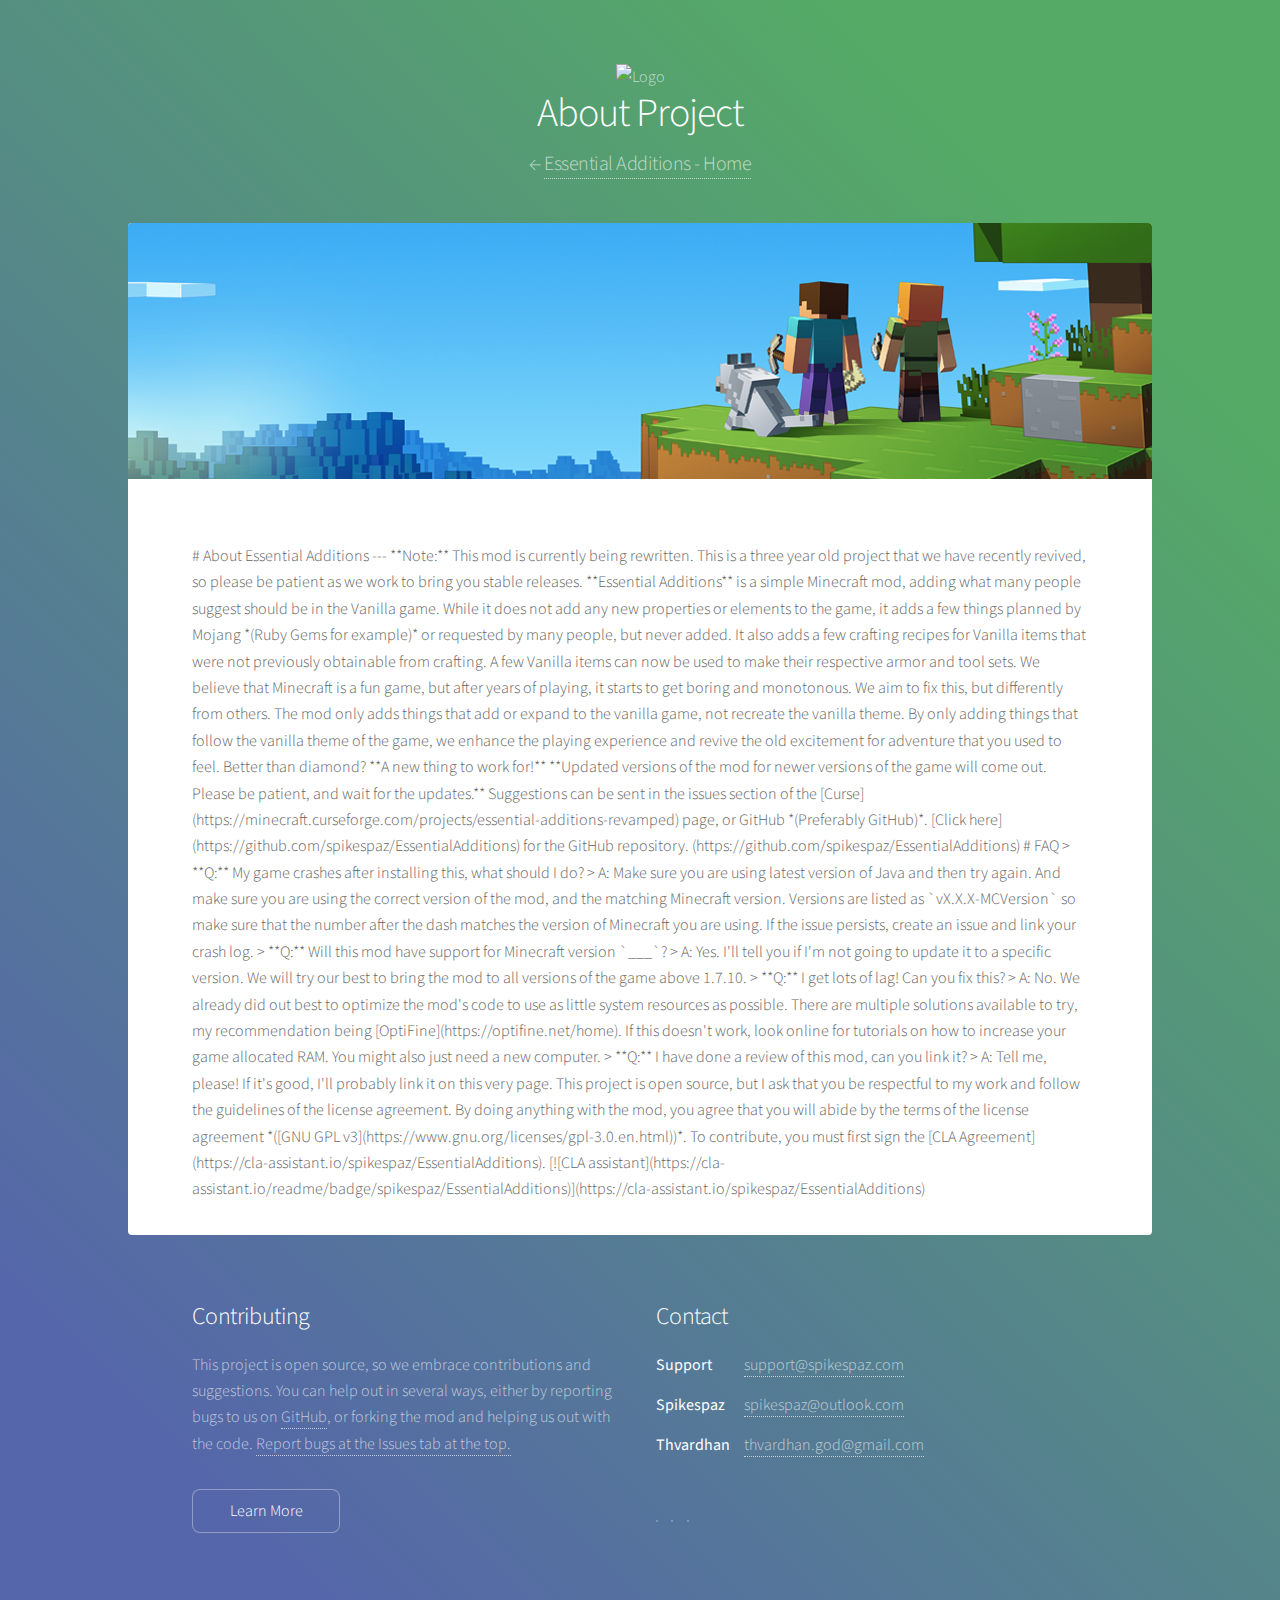
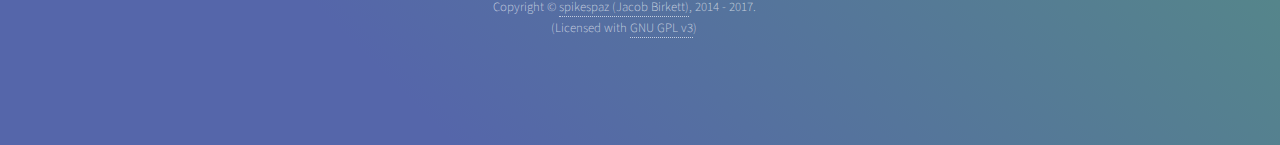
==== commit 5c5e432f: "Added more information to About, and added CLA to contributing page." ====
--- a/about/index.html
+++ b/about/index.html
@@ -18,8 +18,9 @@
 
     <!-- Header -->
     <header id="header">
+        <span class="logo"><img src="../assets/images/Cube.png" alt="Logo" width="320px" /></span>
         <h1>About Project</h1>
-        <p><span class="icon fa-long-arrow-left"></span> <a href="../">Go back to Home</a></p>
+        <p>&larr; <a href="../">Essential Additions - Home</a></p>
     </header>
 
     <!-- Main -->
@@ -29,15 +30,54 @@
         <section id="content" class="main">
             <span class="image main"><img src="../assets/images/serenity.png" alt="Banner" /></span>
             <markdown>
+                # About Essential Additions
+                ---
                 **Note:** This mod is currently being rewritten.
                 This is a three year old project that we have recently revived, so please be patient as we work to bring you stable releases.
 
-                **Essential Additions** is a simple Minecraft mod that adds what many people think should be in the Vanilla game. It does not add any new properties or elements to the game, just a few things that were planned by Mojang *(Ruby Gems for example)* or requested by many people, but never added. It adds a few crafting recipes to make Vanilla items, and a few items from Vanilla are used to make their respective armor and tool sets.
+                **Essential Additions** is a simple Minecraft mod, adding what many people suggest should be in the Vanilla game.
+                While it does not add any new properties or elements to the game, it adds a few things planned by Mojang *(Ruby Gems for example)* or requested by many people, but never added.
+                It also adds a few crafting recipes for Vanilla items that were not previously obtainable from crafting. A few Vanilla items can now be used to make their respective armor and tool sets.
 
                 We believe that Minecraft is a fun game, but after years of playing, it starts to get boring and monotonous. We aim to fix this, but differently from others.
 
                 The mod only adds things that add or expand to the vanilla game, not recreate the vanilla theme.
-                By only adding things that follow the vanilla theme of the game, we enhance the playing experience and revive the old excitement for adventure that you used to feel. Better than diamond? **A new thing to work for!**
+                By only adding things that follow the vanilla theme of the game, we enhance the playing experience and revive the old excitement for adventure that you used to feel.
+                Better than diamond? **A new thing to work for!**
+
+                **Updated versions of the mod for newer versions of the game will come out.
+                Please be patient, and wait for the updates.**
+
+                Suggestions can be sent in the issues section of the [Curse](https://minecraft.curseforge.com/projects/essential-additions-revamped) page, or GitHub *(Preferably GitHub)*.
+
+                [Click here](https://github.com/spikespaz/EssentialAdditions) for the GitHub repository. (https://github.com/spikespaz/EssentialAdditions)
+
+                # FAQ
+                > **Q:** My game crashes after installing this, what should I do?
+
+                > A: Make sure you are using latest version of Java and then try again. And make sure you are using the correct version of the mod, and the matching Minecraft version.
+                Versions are listed as `vX.X.X-MCVersion` so make sure that the number after the dash matches the version of Minecraft you are using.
+                If the issue persists, create an issue and link your crash log.
+
+                > **Q:** Will this mod have support for Minecraft version `___`?
+
+                > A: Yes. I'll tell you if I'm not going to update it to a specific version. We will try our best to bring the mod to all versions of the game above 1.7.10.
+
+                > **Q:** I get lots of lag! Can you fix this?
+
+                > A: No. We already did out best to optimize the mod's code to use as little system resources as possible.
+                There are multiple solutions available to try, my recommendation being [OptiFine](https://optifine.net/home).
+                If this doesn't work, look online for tutorials on how to increase your game allocated RAM. You might also just need a new computer.
+
+                > **Q:** I have done a review of this mod, can you link it?
+
+                > A: Tell me, please! If it's good, I'll probably link it on this very page.
+
+                This project is open source, but I ask that you be respectful to my work and follow the guidelines of the license agreement.
+                By doing anything with the mod, you agree that you will abide by the terms of the license agreement *([GNU GPL v3](https://www.gnu.org/licenses/gpl-3.0.en.html))*.
+
+                To contribute, you must first sign the [CLA Agreement](https://cla-assistant.io/spikespaz/EssentialAdditions).
+                [![CLA assistant](https://cla-assistant.io/readme/badge/spikespaz/EssentialAdditions)](https://cla-assistant.io/spikespaz/EssentialAdditions)
             </markdown>
         </section>
 
